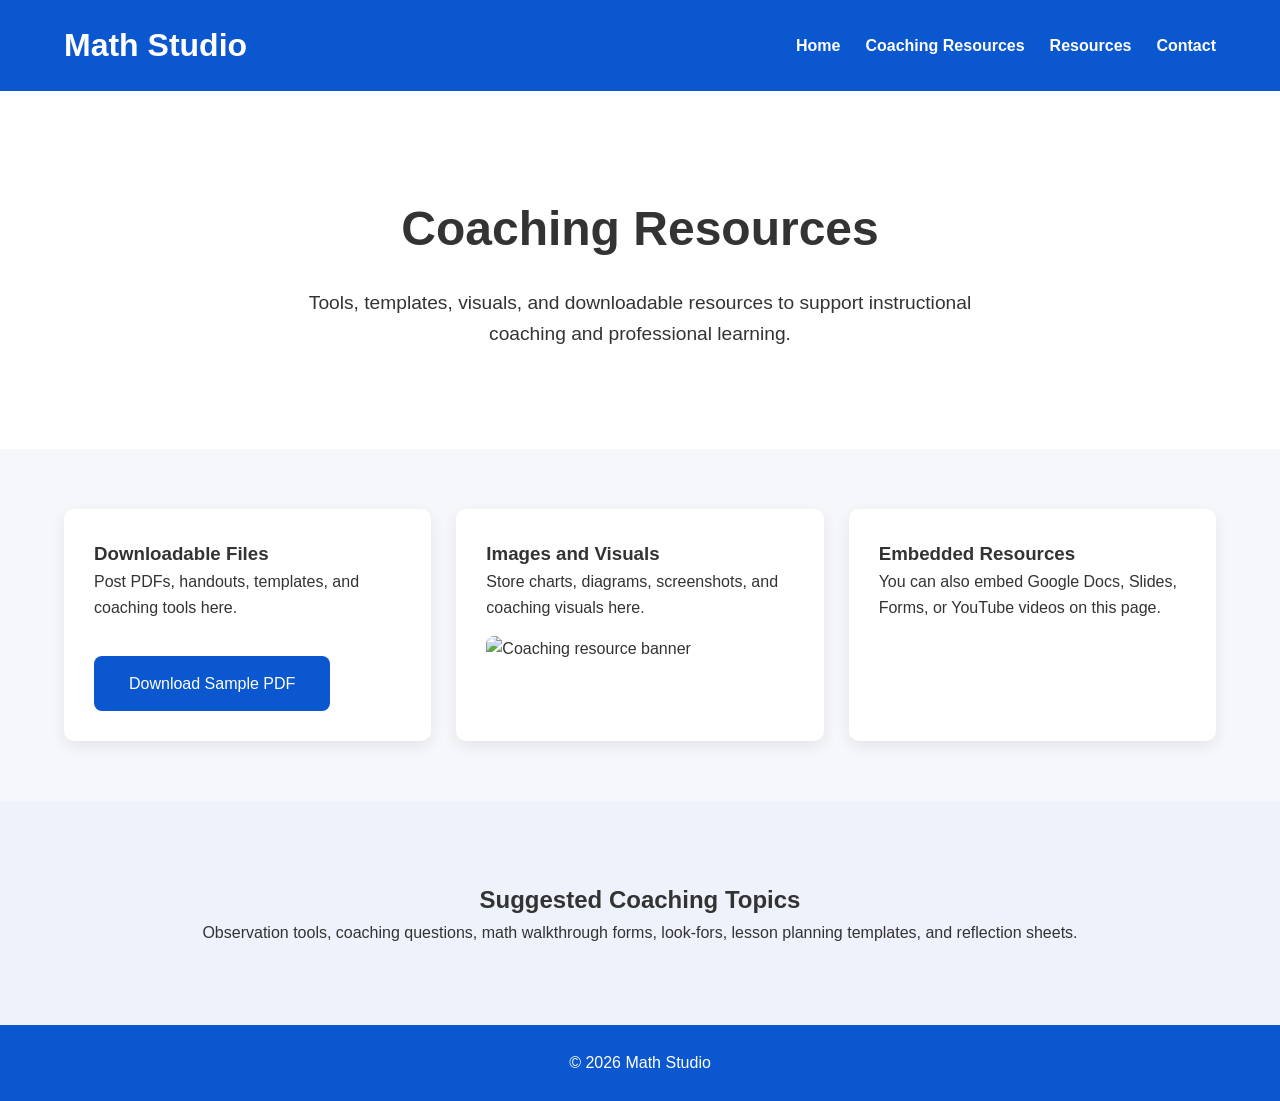
==== coaching-resources.html @ 1656dc92 "Updated" ====
<!DOCTYPE html>
<html lang="en">
<head>
  <meta charset="UTF-8" />
  <meta name="viewport" content="width=device-width, initial-scale=1.0" />
  <title>Coaching Resources | Math Studio</title>
  <link rel="stylesheet" href="css/style.css" />
</head>
<body>

<header>
  <div class="container">
    <h1 class="logo">Math Studio</h1>
    <nav>
      <ul>
        <li><a href="index.html">Home</a></li>
        <li><a href="coaching-resources.html">Coaching Resources</a></li>
        <li><a href="resources.html">Resources</a></li>
        <li><a href="contact.html">Contact</a></li>
      </ul>
    </nav>
  </div>
</header>

<section class="hero">
  <div class="container">
    <h2>Coaching Resources</h2>
    <p>
      Tools, templates, visuals, and downloadable resources to support instructional coaching and professional learning.
    </p>
  </div>
</section>

<section class="features">
  <div class="container">

    <div class="card">
      <h3>Downloadable Files</h3>
      <p>Post PDFs, handouts, templates, and coaching tools here.</p>
      <a href="files/coaching-cycle.pdf" class="button" target="_blank">Download Sample PDF</a>
    </div>

    <div class="card">
      <h3>Images and Visuals</h3>
      <p>Store charts, diagrams, screenshots, and coaching visuals here.</p>
      <img src="images/coaching-banner.jpg" alt="Coaching resource banner" style="width:100%; margin-top:15px; border-radius:8px;">
    </div>

    <div class="card">
      <h3>Embedded Resources</h3>
      <p>You can also embed Google Docs, Slides, Forms, or YouTube videos on this page.</p>
    </div>

  </div>
</section>

<section class="about-preview">
  <div class="container">
    <h2>Suggested Coaching Topics</h2>
    <p>
      Observation tools, coaching questions, math walkthrough forms, look-fors, lesson planning templates, and reflection sheets.
    </p>
  </div>
</section>

<footer>
  <div class="container">
    <p>© 2026 Math Studio</p>
  </div>
</footer>

<script src="js/script.js"></script>
</body>
</html>
---- css/style.css ----
/* Reset */

* {
    margin: 0;
    padding: 0;
    box-sizing: border-box;
}

/* Body */

body {
    font-family: Arial, Helvetica, sans-serif;
    background: #f5f7fa;
    color: #333;
    line-height: 1.6;
}

/* Container */

.container {
    width: 90%;
    max-width: 1200px;
    margin: auto;
}

/* Header */

header {
    background: #0B57D0;
    color: white;
    padding: 20px 0;
}

header .container {
    display: flex;
    justify-content: space-between;
    align-items: center;
}

.logo {
    font-size: 2rem;
}

nav ul {
    display: flex;
    list-style: none;
}

nav li {
    margin-left: 25px;
}

nav a {
    color: white;
    text-decoration: none;
    font-weight: bold;
}

nav a:hover {
    text-decoration: underline;
}

/* Hero */

.hero {
    text-align: center;
    padding: 100px 20px;
    background: white;
}

.hero h2 {
    font-size: 3rem;
    margin-bottom: 20px;
}

.hero p {
    font-size: 1.2rem;
    max-width: 700px;
    margin: auto;
}

.button {
    display: inline-block;
    margin-top: 35px;
    padding: 15px 35px;
    background: #0B57D0;
    color: white;
    text-decoration: none;
    border-radius: 8px;
}

.button:hover {
    background: #0845a3;
}

/* Feature Cards */

.features {
    padding: 60px 0;
}

.features .container {
    display: flex;
    gap: 25px;
    flex-wrap: wrap;
}

.card {
    flex: 1;
    min-width: 250px;
    background: white;
    padding: 30px;
    border-radius: 10px;
    box-shadow: 0 5px 15px rgba(0,0,0,.08);
}

/* About */

.about-preview {
    background: #eef3fb;
    text-align: center;
    padding: 80px 20px;
}

/* Footer */

footer {
    background: #0B57D0;
    color: white;
    text-align: center;
    padding: 25px;
}
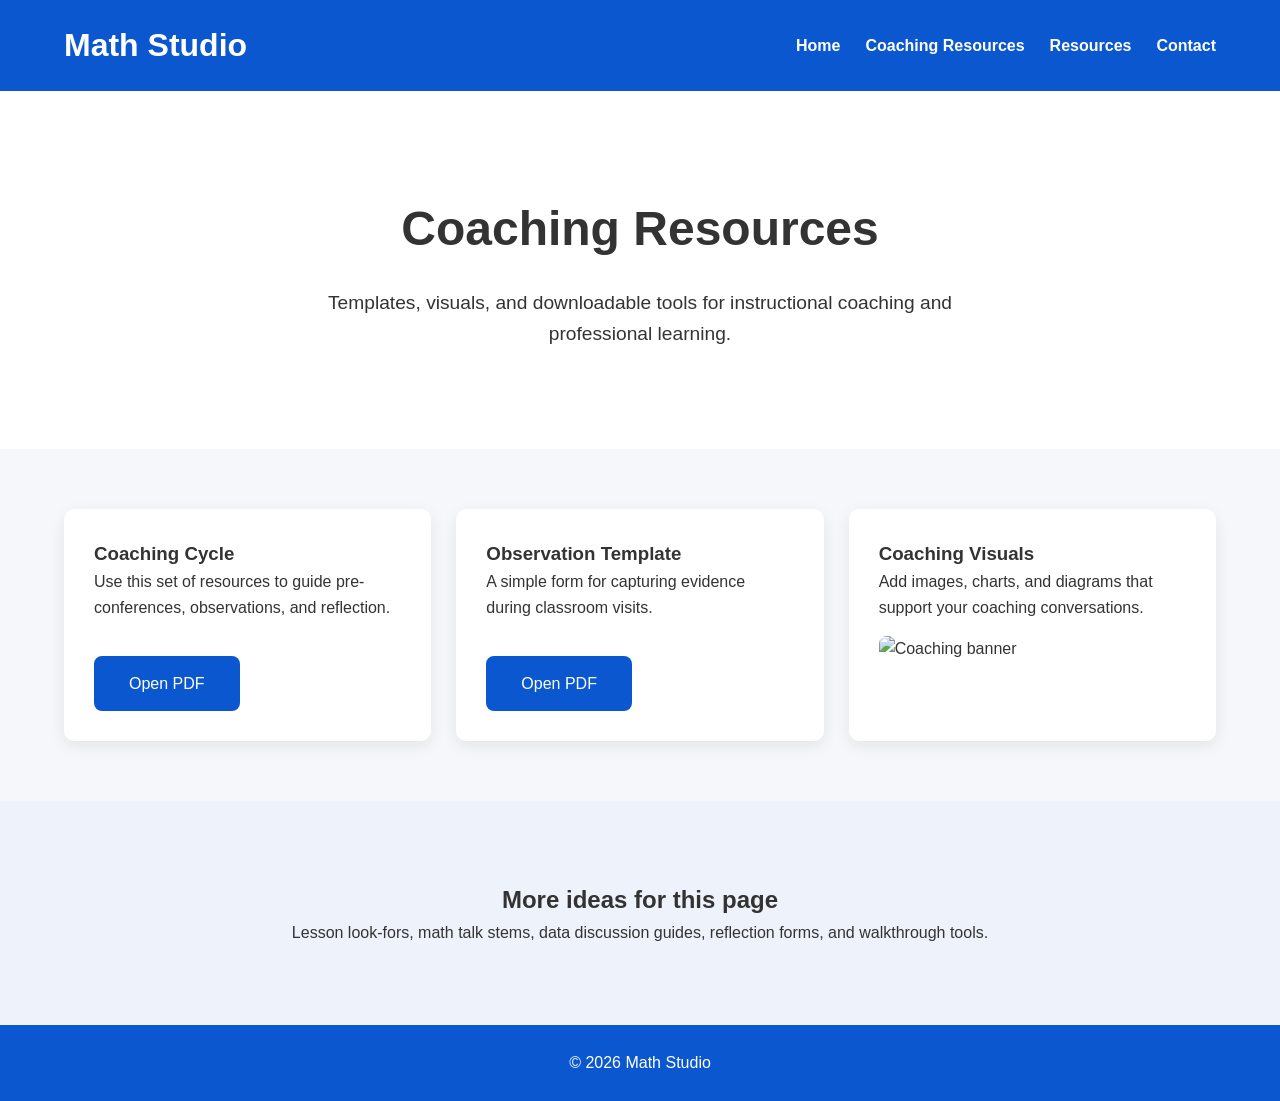
==== commit 87295479: "Updated index" ====
--- a/coaching-resources.html
+++ b/coaching-resources.html
@@ -25,9 +25,7 @@
 <section class="hero">
   <div class="container">
     <h2>Coaching Resources</h2>
-    <p>
-      Tools, templates, visuals, and downloadable resources to support instructional coaching and professional learning.
-    </p>
+    <p>Templates, visuals, and downloadable tools for instructional coaching and professional learning.</p>
   </div>
 </section>
 
@@ -35,20 +33,21 @@
   <div class="container">
 
     <div class="card">
-      <h3>Downloadable Files</h3>
-      <p>Post PDFs, handouts, templates, and coaching tools here.</p>
-      <a href="files/coaching-cycle.pdf" class="button" target="_blank">Download Sample PDF</a>
+      <h3>Coaching Cycle</h3>
+      <p>Use this set of resources to guide pre-conferences, observations, and reflection.</p>
+      <a class="button" href="files/coaching-cycle.pdf" target="_blank">Open PDF</a>
     </div>
 
     <div class="card">
-      <h3>Images and Visuals</h3>
-      <p>Store charts, diagrams, screenshots, and coaching visuals here.</p>
-      <img src="images/coaching-banner.jpg" alt="Coaching resource banner" style="width:100%; margin-top:15px; border-radius:8px;">
+      <h3>Observation Template</h3>
+      <p>A simple form for capturing evidence during classroom visits.</p>
+      <a class="button" href="files/observation-template.pdf" target="_blank">Open PDF</a>
     </div>
 
     <div class="card">
-      <h3>Embedded Resources</h3>
-      <p>You can also embed Google Docs, Slides, Forms, or YouTube videos on this page.</p>
+      <h3>Coaching Visuals</h3>
+      <p>Add images, charts, and diagrams that support your coaching conversations.</p>
+      <img src="images/coaching-banner.jpg" alt="Coaching banner" style="width:100%; margin-top:15px; border-radius:8px;">
     </div>
 
   </div>
@@ -56,10 +55,8 @@
 
 <section class="about-preview">
   <div class="container">
-    <h2>Suggested Coaching Topics</h2>
-    <p>
-      Observation tools, coaching questions, math walkthrough forms, look-fors, lesson planning templates, and reflection sheets.
-    </p>
+    <h2>More ideas for this page</h2>
+    <p>Lesson look-fors, math talk stems, data discussion guides, reflection forms, and walkthrough tools.</p>
   </div>
 </section>
 
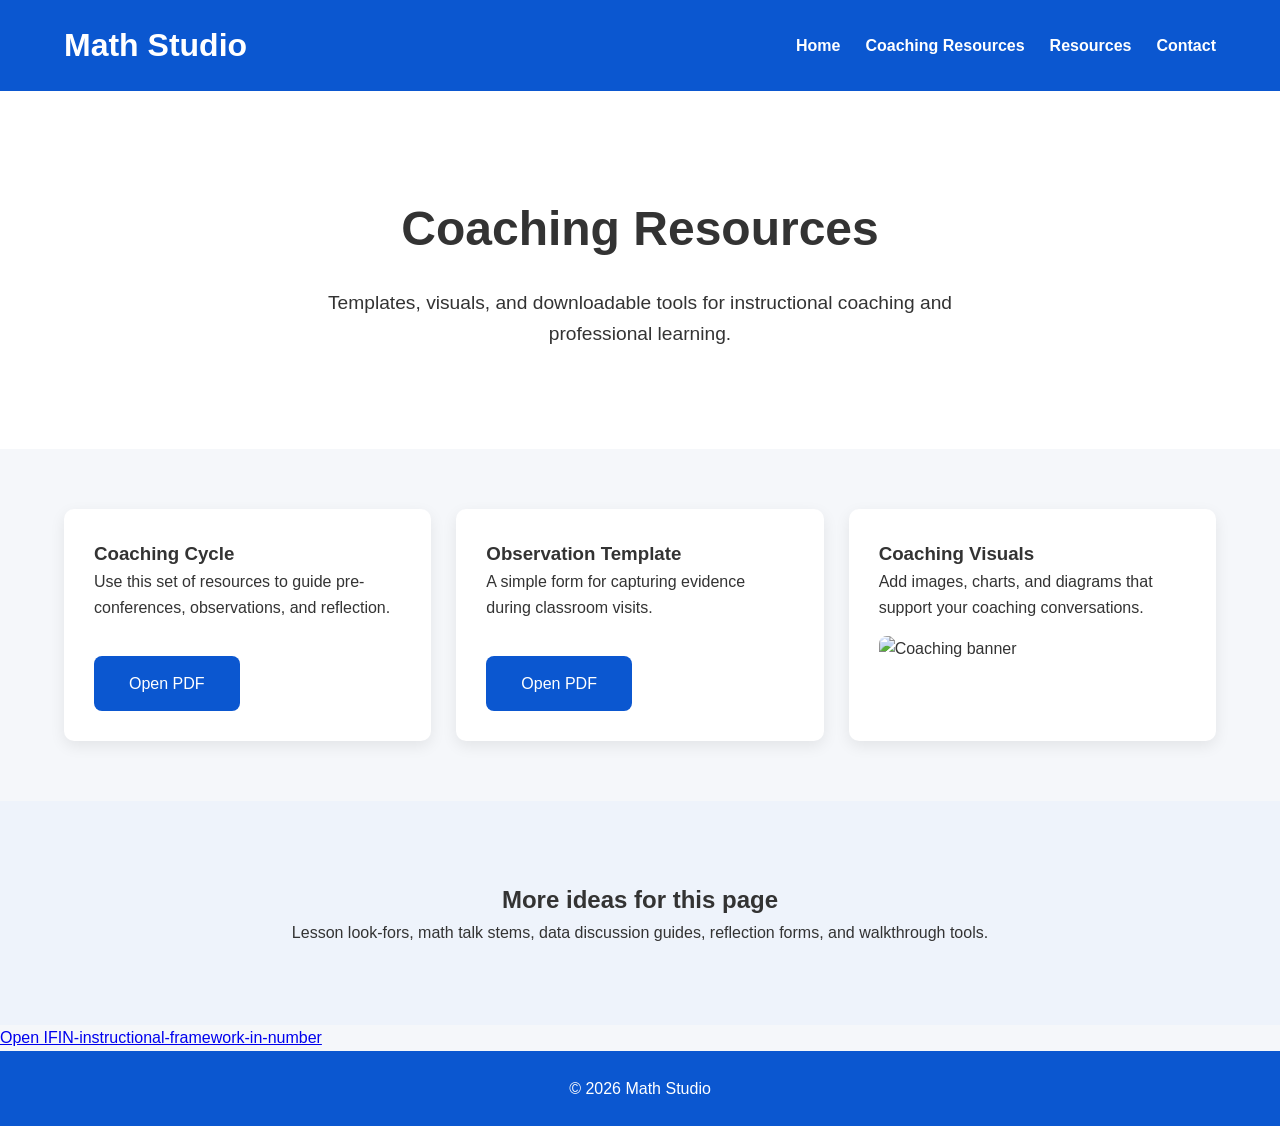
==== commit 31759fde: "Added IFIN" ====
--- a/coaching-resources.html
+++ b/coaching-resources.html
@@ -59,7 +59,13 @@
     <p>Lesson look-fors, math talk stems, data discussion guides, reflection forms, and walkthrough tools.</p>
   </div>
 </section>
+<a class=""button"
+href="files/IFIN-instructional-framework-in-number.pdf"
+target=""_blank">
 
+Open IFIN-instructional-framework-in-number
+
+</a>
 <footer>
   <div class="container">
     <p>© 2026 Math Studio</p>
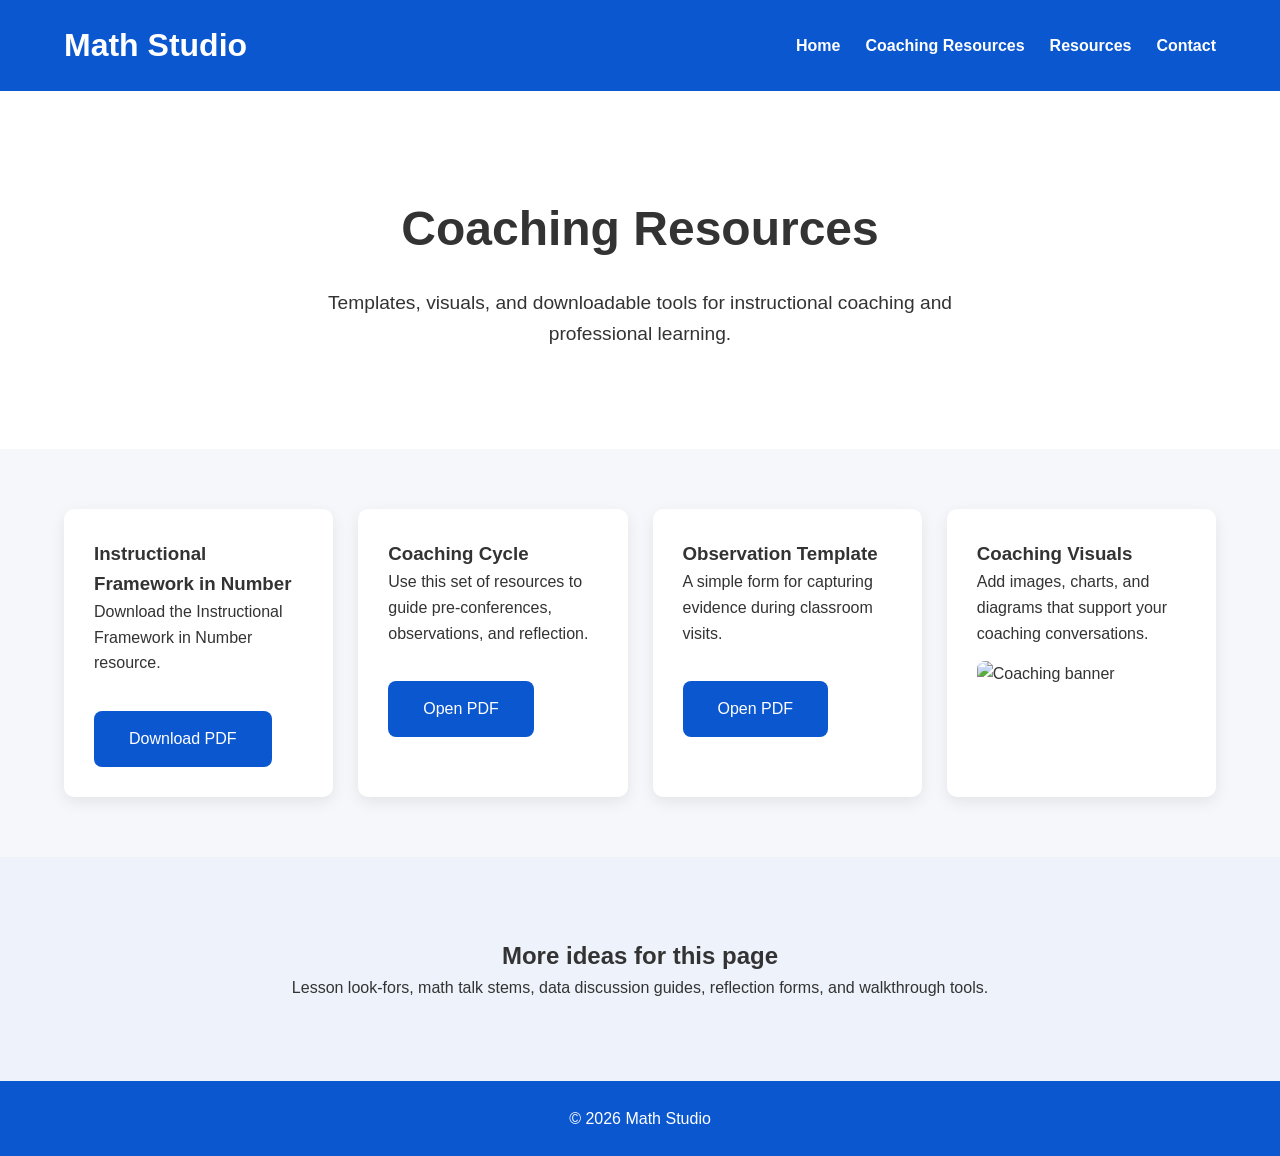
==== commit c3c843b5: "Updated" ====
--- a/coaching-resources.html
+++ b/coaching-resources.html
@@ -33,6 +33,12 @@
   <div class="container">
 
     <div class="card">
+      <h3>Instructional Framework in Number</h3>
+      <p>Download the Instructional Framework in Number resource.</p>
+      <a class="button" href="files/IFIN-instructional-framework-in-number.pdf" target="_blank">Download PDF</a>
+    </div>
+
+    <div class="card">
       <h3>Coaching Cycle</h3>
       <p>Use this set of resources to guide pre-conferences, observations, and reflection.</p>
       <a class="button" href="files/coaching-cycle.pdf" target="_blank">Open PDF</a>
@@ -59,13 +65,7 @@
     <p>Lesson look-fors, math talk stems, data discussion guides, reflection forms, and walkthrough tools.</p>
   </div>
 </section>
-<a class=""button"
-href="files/IFIN-instructional-framework-in-number.pdf"
-target=""_blank">
 
-Open IFIN-instructional-framework-in-number
-
-</a>
 <footer>
   <div class="container">
     <p>© 2026 Math Studio</p>
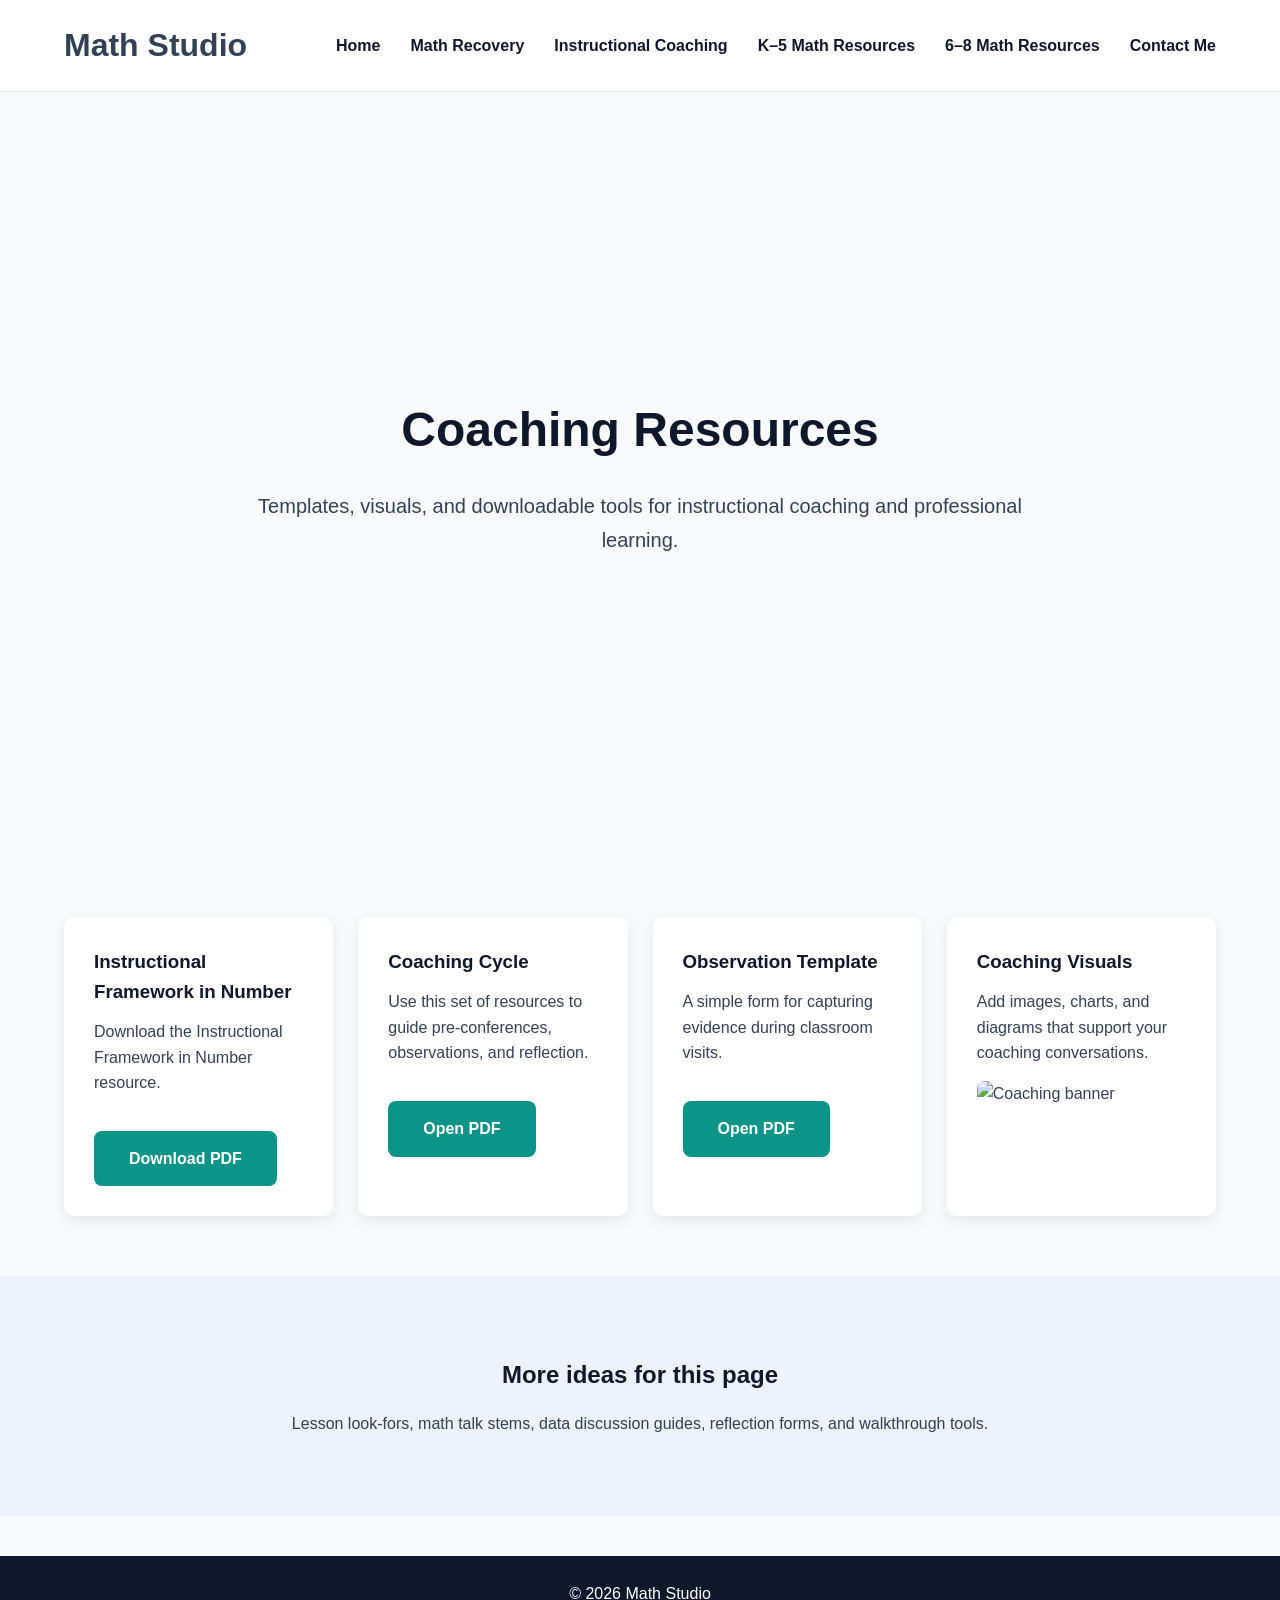
==== commit f3c1cf5c: "header fix" ====
--- a/coaching-resources.html
+++ b/coaching-resources.html
@@ -12,12 +12,14 @@
   <div class="container">
     <h1 class="logo">Math Studio</h1>
     <nav>
-      <ul>
-        <li><a href="index.html">Home</a></li>
-        <li><a href="coaching-resources.html">Coaching Resources</a></li>
-        <li><a href="resources.html">Resources</a></li>
-        <li><a href="contact.html">Contact</a></li>
-      </ul>
+       <ul>
+    <li><a href="index.html">Home</a></li>
+    <li><a href="math-recovery-supports.html">Math Recovery</a></li>
+    <li><a href="math-coaching-resources.html">Instructional Coaching</a></li>
+    <li><a href="math-teaching-resources-k-5.html">K–5 Math Resources</a></li>
+    <li><a href="math-teaching-resources-6-8.html">6–8 Math Resources</a></li>
+    <li><a href="contact.html">Contact Me</a></li>
+  </ul>
     </nav>
   </div>
 </header>
--- a/css/style.css
+++ b/css/style.css
@@ -1,4 +1,20 @@
-/* Reset */
+/* ===========================
+   ROOT
+=========================== */
+
+:root {
+    --navy: #0F172A;
+    --teal: #0D9488;
+    --gold: #D97706;
+    --light: #F8FAFC;
+    --white: #FFFFFF;
+    --text: #334155;
+    --border: #e5e7eb;
+}
+
+/* ===========================
+   RESET
+=========================== */
 
 * {
     margin: 0;
@@ -6,16 +22,20 @@
     box-sizing: border-box;
 }
 
-/* Body */
+/* ===========================
+   BODY
+=========================== */
 
 body {
     font-family: Arial, Helvetica, sans-serif;
-    background: #f5f7fa;
-    color: #333;
+    background: var(--light);
+    color: var(--text);
     line-height: 1.6;
 }
 
-/* Container */
+/* ===========================
+   CONTAINER
+=========================== */
 
 .container {
     width: 90%;
@@ -23,77 +43,114 @@
     margin: auto;
 }
 
-/* Header */
+/* ===========================
+   HEADER
+=========================== */
 
 header {
-    background: #0B57D0;
-    color: white;
+    background: var(--white);
     padding: 20px 0;
+    border-bottom: 1px solid var(--border);
 }
 
 header .container {
     display: flex;
     justify-content: space-between;
     align-items: center;
+    gap: 20px;
 }
 
 .logo {
-    font-size: 2rem;
-}
+    display: flex;
+    align-items: center;
+}
+
+.site-logo {
+    height: 80px;
+    width: auto;
+    display: block;
+}
+
+/* ===========================
+   NAVIGATION
+=========================== */
 
 nav ul {
     display: flex;
     list-style: none;
-}
-
-nav li {
-    margin-left: 25px;
+    gap: 30px;
+    flex-wrap: wrap;
+    justify-content: flex-end;
 }
 
 nav a {
-    color: white;
     text-decoration: none;
-    font-weight: bold;
+    color: var(--navy);
+    font-weight: 600;
+    transition: color 0.3s ease;
 }
 
 nav a:hover {
-    text-decoration: underline;
-}
-
-/* Hero */
+    color: var(--teal);
+}
+
+/* ===========================
+   HERO
+=========================== */
 
 .hero {
+    min-height: 85vh;
+    display: flex;
+    align-items: center;
+    justify-content: center;
     text-align: center;
-    padding: 100px 20px;
-    background: white;
+    background: var(--light);
+    padding: 60px 20px;
+}
+
+.hero-logo {
+    width: 420px;
+    max-width: 90%;
+    margin-bottom: 40px;
 }
 
 .hero h2 {
     font-size: 3rem;
+    color: var(--navy);
     margin-bottom: 20px;
 }
 
 .hero p {
-    font-size: 1.2rem;
-    max-width: 700px;
+    font-size: 1.25rem;
+    max-width: 800px;
     margin: auto;
-}
+    line-height: 1.7;
+}
+
+/* ===========================
+   BUTTONS
+=========================== */
 
 .button {
     display: inline-block;
     margin-top: 35px;
     padding: 15px 35px;
-    background: #0B57D0;
-    color: white;
+    background: var(--teal);
+    color: var(--white);
     text-decoration: none;
     border-radius: 8px;
+    font-weight: 700;
+    transition: transform 0.2s ease, background 0.2s ease;
 }
 
 .button:hover {
-    background: #0845a3;
-}
-
-/* Feature Cards */
+    background: #0B7D73;
+    transform: translateY(-2px);
+}
+
+/* ===========================
+   FEATURES / CARDS
+=========================== */
 
 .features {
     padding: 60px 0;
@@ -108,13 +165,20 @@
 .card {
     flex: 1;
     min-width: 250px;
-    background: white;
+    background: var(--white);
     padding: 30px;
     border-radius: 10px;
-    box-shadow: 0 5px 15px rgba(0,0,0,.08);
-}
-
-/* About */
+    box-shadow: 0 5px 15px rgba(0, 0, 0, 0.08);
+}
+
+.card h3 {
+    color: var(--navy);
+    margin-bottom: 12px;
+}
+
+/* ===========================
+   ABOUT
+=========================== */
 
 .about-preview {
     background: #eef3fb;
@@ -122,11 +186,48 @@
     padding: 80px 20px;
 }
 
-/* Footer */
+.about-preview h2 {
+    color: var(--navy);
+    margin-bottom: 16px;
+}
+
+.about-preview p {
+    max-width: 800px;
+    margin: auto;
+}
+
+/* ===========================
+   FOOTER
+=========================== */
 
 footer {
-    background: #0B57D0;
-    color: white;
+    background: var(--navy);
+    color: var(--white);
     text-align: center;
     padding: 25px;
+    margin-top: 40px;
+}
+
+/* ===========================
+   RESPONSIVE
+=========================== */
+
+@media (max-width: 768px) {
+    header .container {
+        flex-direction: column;
+        align-items: center;
+    }
+
+    nav ul {
+        justify-content: center;
+        gap: 18px;
+    }
+
+    .hero h2 {
+        font-size: 2.2rem;
+    }
+
+    .hero p {
+        font-size: 1.05rem;
+    }
 }
